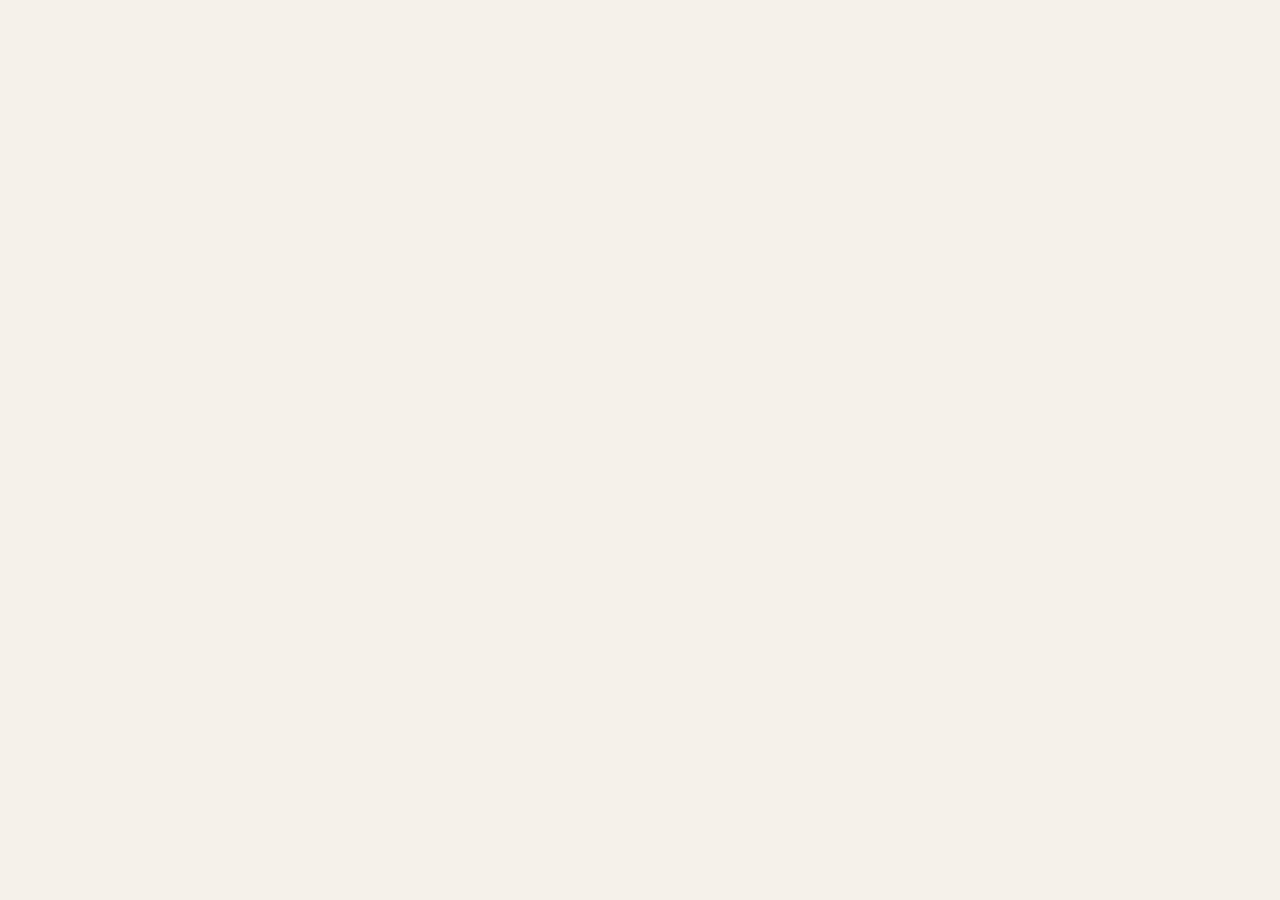
==== consulta/index.html @ 42382732 "App Scontrini e Spese Ville Co-Authored-By: Claude Opus 5.5 <noreply@anthropic.com> Claude-Session: " ====
<!doctype html>
<html lang="it">
<head>
<meta charset="utf-8">
<meta name="viewport" content="width=device-width, initial-scale=1, viewport-fit=cover">
<title>Spese Ville</title>
<link rel="manifest" href="manifest.json">
<meta name="theme-color" content="#2f6b6b">
<meta name="apple-mobile-web-app-capable" content="yes">
<meta name="apple-mobile-web-app-title" content="Spese Ville">
<link rel="apple-touch-icon" href="../shared/icona-consulta-512.png">
<link rel="icon" href="../shared/icona-consulta-192.png">
<link rel="stylesheet" href="../shared/style.css">
<style>.topbar .dot { background: var(--teal); }</style>
</head>
<body>
<div id="config-warning" class="banner" hidden>Manca la configurazione di Firebase: compila il file <b>firebase-config.js</b> (vedi LEGGIMI).</div>

<section id="login" class="login" hidden>
  <form class="card">
    <h1>Spese Ville</h1>
    <p class="muted" style="margin:4px 0 0">Consultazione scontrini · accedi con il tuo account</p>
    <label>Email<input name="email" type="email" autocomplete="username" required></label>
    <label>Password<input name="password" type="password" autocomplete="current-password" required></label>
    <button class="btn primary" type="submit">Entra</button>
    <p class="err"></p>
  </form>
</section>

<div id="app" hidden>
  <header class="topbar">
    <div class="brand"><span class="dot"></span><h1>Spese per prenotazione</h1></div>
    <button class="link" data-logout>Esci</button>
  </header>
  <main>
    <div class="card filters">
      <label>Villa<select id="fv"></select></label>
      <label>Periodo
        <select id="fp">
          <option value="tutto">Tutto</option>
          <option value="mese">Questo mese</option>
          <option value="3m">Ultimi 3 mesi</option>
          <option value="anno" selected>Quest'anno</option>
          <option value="annoprec">Anno scorso</option>
          <option value="custom">Scegli date…</option>
        </select>
      </label>
      <label id="l-da" hidden>Dal<input type="date" id="fda"></label>
      <label id="l-a" hidden>Al<input type="date" id="fa"></label>
      <label class="wide">Cerca<input id="fq" type="search" placeholder="Motivo, categoria o ospite"></label>
      <div class="wide row no-print">
        <button class="btn" type="button" id="espandi">Espandi tutto</button>
        <button class="btn" type="button" id="csv">Esporta per Excel</button>
        <button class="btn" type="button" id="stampa">Stampa</button>
      </div>
    </div>

    <div class="card summary">
      <div><strong id="s-tot">€ 0,00</strong><span>Totale spese</span></div>
      <div><strong id="s-n">0</strong><span>Scontrini</span></div>
      <div><strong id="s-p">0</strong><span>Prenotazioni</span></div>
    </div>

    <div id="out"></div>
  </main>
</div>

<dialog id="dlg">
  <div class="dlg-head">
    <div><strong id="dlg-title"></strong><div class="muted" id="dlg-sub" style="font-size:.85rem"></div></div>
    <div class="row">
      <a class="btn" id="dlg-down" download>Scarica</a>
      <button class="btn" type="button" id="dlg-close">Chiudi</button>
    </div>
  </div>
  <div class="dlg-body"><img id="dlg-img" alt="Foto dello scontrino"><p id="dlg-msg" class="muted"></p></div>
</dialog>
<div id="toast" class="toast" hidden></div>

<script type="module">
import {
  db, setupAuth, listen, doc, getDoc, COLL, normVilla, normPren, trovaPren,
  euro, dataIt, dataBreve, isoLocale, esc, toast
} from "../shared/firebase.js";

const $ = (id) => document.getElementById(id);
let ville = [], pren = [], scontrini = [], unsubs = [], ordinati = [];
const aperti = new Set();   // gruppi aperti, mantenuti tra un aggiornamento e l'altro

setupAuth({
  onLogin() {
    unsubs = [
      listen(COLL.ville, (v) => { ville = v.map(normVilla).sort((a, b) => a.nome.localeCompare(b.nome, "it", { numeric: true })); renderFiltroVille(); render(); }),
      listen(COLL.prenotazioni, (p) => { pren = p.map(normPren).filter((x) => x.villaId && x.checkIn); render(); }),
      listen("scontrini", (s) => { scontrini = s; render(); }),
    ];
  },
  onLogout() { unsubs.forEach((u) => u()); unsubs = []; },
});

/* ---------- Filtri ---------- */
function renderFiltroVille() {
  const cur = $("fv").value;
  $("fv").innerHTML = `<option value="">Tutte le ville</option>` +
    ville.map((v) => `<option value="${v.id}">${esc(v.nome)}</option>`).join("");
  $("fv").value = ville.some((v) => v.id === cur) ? cur : "";
}
["fv", "fda", "fa"].forEach((id) => ($(id).onchange = render));
$("fq").oninput = render;
$("fp").onchange = () => {
  const c = $("fp").value === "custom";
  $("l-da").hidden = $("l-a").hidden = !c;
  render();
};
function periodo() {
  const t = new Date(), y = t.getFullYear();
  switch ($("fp").value) {
    case "mese": return [isoLocale(new Date(y, t.getMonth(), 1)), null];
    case "3m": return [isoLocale(new Date(y, t.getMonth() - 2, 1)), null];
    case "anno": return [`${y}-01-01`, null];
    case "annoprec": return [`${y - 1}-01-01`, `${y - 1}-12-31`];
    case "custom": return [$("fda").value || null, $("fa").value || null];
    default: return [null, null];
  }
}

/* ---------- Raggruppamento: villa → prenotazione → scontrini ---------- */
function render() {
  const [da, a] = periodo();
  const q = $("fq").value.trim().toLowerCase();
  const vf = $("fv").value;
  const prenById = new Map();
  const prenDi = (s) => { const p = trovaPren(s, pren); if (p) prenById.set(p.id, p); return p; };

  const righe = scontrini.filter((s) => {
    if (vf && s.villaId !== vf) return false;
    if (da && s.data < da) return false;
    if (a && s.data > a) return false;
    if (q) {
      const p = prenDi(s);
      const testo = `${s.motivo} ${s.categoria} ${p?.ospite || ""}`.toLowerCase();
      if (!testo.includes(q)) return false;
    }
    return true;
  });

  // villaId -> Map(prenId|"" -> [scontrini])
  const perVilla = new Map();
  for (const s of righe) {
    const pid = prenDi(s)?.id || "";
    if (!perVilla.has(s.villaId)) perVilla.set(s.villaId, new Map());
    const g = perVilla.get(s.villaId);
    if (!g.has(pid)) g.set(pid, []);
    g.get(pid).push(s);
  }

  const nomeVilla = (id) => ville.find((v) => v.id === id)?.nome || "Villa " + id;
  const villeOrd = [...perVilla.keys()].sort((x, y) => nomeVilla(x).localeCompare(nomeVilla(y), "it"));
  const somma = (l) => l.reduce((t, s) => t + (Number(s.importo) || 0), 0);
  const unSolo = !!vf;

  ordinati = [];
  let html = "", nPren = 0;
  for (const vid of villeOrd) {
    const gruppi = perVilla.get(vid);
    const pids = [...gruppi.keys()].filter(Boolean)
      .sort((x, y) => prenById.get(y).checkIn.localeCompare(prenById.get(x).checkIn)); // più recenti in alto
    if (gruppi.has("")) pids.push("");
    nPren += pids.filter(Boolean).length;
    const totVilla = somma([...gruppi.values()].flat());

    html += `<div class="villa-head"><h2>${esc(nomeVilla(vid))}</h2><span class="amount">${euro(totVilla)}</span></div>`;
    for (const pid of pids) {
      const lista = gruppi.get(pid).sort((x, y) => x.data.localeCompare(y.data));
      const p = prenById.get(pid);
      const key = vid + "|" + pid;
      const open = aperti.has(key) || (unSolo && pids.length <= 3);
      const cats = {};
      lista.forEach((s) => (cats[s.categoria] = (cats[s.categoria] || 0) + Number(s.importo)));
      lista.forEach((s) => ordinati.push({ s, villa: nomeVilla(vid), p }));

      html += `<details class="card group ${p ? "" : "generale"}" data-key="${esc(key)}" ${open ? "open" : ""}>
        <summary>
          <div class="item-main">
            <strong>${p ? esc(p.ospite) : "Spese generali della villa"}</strong>
            <span class="muted">${p ? `${dataBreve(p.checkIn)} → ${dataBreve(p.checkOut)}${p.nonInCalendario ? " (non più in calendario)" : ""} · ` : "Non legate a una prenotazione · "}${lista.length} ${lista.length === 1 ? "scontrino" : "scontrini"}</span>
          </div>
          <span class="amount">${euro(somma(lista))}</span>
        </summary>
        <div class="group-body">
          <div class="cats">${Object.entries(cats).sort((x, y) => y[1] - x[1])
            .map(([c, t]) => `<span>${esc(c)} ${euro(t)}</span>`).join("")}</div>
          ${lista.map((s) => `<div class="rc">
            <span class="d">${dataIt(s.data)}</span>
            <div class="m">${esc(s.motivo)}<small>${esc(s.categoria)} · ${esc(s.creatoDa || "")}</small></div>
            <span class="amount">${euro(s.importo)}</span>
            <button class="thumb" type="button" data-foto="${s.id}" ${s.hasFoto ? "" : "disabled"} title="${s.hasFoto ? "Vedi foto" : "Nessuna foto"}" aria-label="Vedi foto">${s.hasFoto ? "🧾" : "–"}</button>
          </div>`).join("")}
        </div>
      </details>`;
    }
  }

  $("out").innerHTML = html || `<p class="muted center" style="padding:30px 0">Nessuno scontrino per questi filtri.</p>`;
  $("s-tot").textContent = euro(somma(righe));
  $("s-n").textContent = righe.length;
  $("s-p").textContent = nPren;
}

$("out").addEventListener("toggle", (e) => {
  const k = e.target.dataset?.key;
  if (k) e.target.open ? aperti.add(k) : aperti.delete(k);
}, true);
$("espandi").onclick = () => {
  const tutti = [...document.querySelectorAll("details.group")];
  const apri = tutti.some((d) => !d.open);
  tutti.forEach((d) => (d.open = apri));
  $("espandi").textContent = apri ? "Comprimi tutto" : "Espandi tutto";
};
$("stampa").onclick = () => {
  document.querySelectorAll("details.group").forEach((d) => (d.open = true));
  setTimeout(() => window.print(), 50);
};

/* ---------- Foto ---------- */
$("out").addEventListener("click", async (e) => {
  const b = e.target.closest("[data-foto]");
  if (!b) return;
  const s = scontrini.find((x) => x.id === b.dataset.foto);
  const p = trovaPren(s, pren);
  $("dlg-title").textContent = `${euro(s.importo)} · ${dataIt(s.data)}`;
  $("dlg-sub").textContent = `${ville.find((v) => v.id === s.villaId)?.nome || ""} · ${p ? p.ospite : "spesa generale"} · ${s.motivo}`;
  $("dlg-img").hidden = true;
  $("dlg-down").hidden = true;
  $("dlg-msg").textContent = "Caricamento…";
  $("dlg").showModal();
  try {
    const d = await getDoc(doc(db, "scontrini_foto", s.id));
    if (!d.exists()) { $("dlg-msg").textContent = "Foto non trovata."; return; }
    $("dlg-img").src = d.data().img;
    $("dlg-img").hidden = false;
    $("dlg-msg").textContent = "";
    $("dlg-down").href = d.data().img;
    $("dlg-down").download = `scontrino_${s.data}_${s.id.slice(0, 6)}.jpg`;
    $("dlg-down").hidden = false;
  } catch (x) { $("dlg-msg").textContent = "Errore: " + x.message; }
});
$("dlg-close").onclick = () => $("dlg").close();
$("dlg").onclick = (e) => { if (e.target === $("dlg")) $("dlg").close(); };

/* ---------- Esporta CSV (si apre con Excel) ---------- */
$("csv").onclick = () => {
  if (!ordinati.length) return toast("Niente da esportare");
  const cella = (v) => `"${String(v ?? "").replace(/"/g, '""')}"`;
  const righe = [["Villa", "Prenotazione", "Check-in", "Check-out", "Data scontrino", "Categoria", "Motivo", "Importo", "Inserito da"]];
  for (const { s, villa, p } of ordinati) righe.push([
    villa, p ? p.ospite : "Spese generali", p ? dataIt(p.checkIn) : "", p ? dataIt(p.checkOut) : "",
    dataIt(s.data), s.categoria, s.motivo, Number(s.importo).toFixed(2).replace(".", ","), s.creatoDa,
  ]);
  const testo = "﻿" + righe.map((r) => r.map(cella).join(";")).join("\r\n");
  const a = document.createElement("a");
  a.href = URL.createObjectURL(new Blob([testo], { type: "text/csv;charset=utf-8" }));
  a.download = `spese-ville_${isoLocale(new Date())}.csv`;
  a.click();
  setTimeout(() => URL.revokeObjectURL(a.href), 1000);
};
</script>
</body>
</html>
---- shared/style.css ----
:root {
  --bg: #f5f1ea;
  --card: #fffdf9;
  --ink: #1f2a2e;
  --muted: #6b7378;
  --line: #e4ddd2;
  --accent: #b5532f;
  --accent-ink: #fff;
  --accent-soft: #f6e3d9;
  --teal: #2f6b6b;
  --danger: #b3261e;
  --radius: 14px;
  --shadow: 0 1px 2px rgba(40, 30, 20, .06), 0 4px 14px rgba(40, 30, 20, .05);
  color-scheme: light;
}
@media (prefers-color-scheme: dark) {
  :root {
    --bg: #161a1c; --card: #1f2427; --ink: #ece7df; --muted: #9aa2a6; --line: #30373b;
    --accent: #e07a52; --accent-ink: #1a0f0a; --accent-soft: #3a2820; --teal: #6fb3b0;
    --danger: #ff8a80; --shadow: none; color-scheme: dark;
  }
}
* { box-sizing: border-box; }
html, body { margin: 0; }
body {
  background: var(--bg); color: var(--ink);
  font: 16px/1.45 system-ui, -apple-system, "Segoe UI", Roboto, sans-serif;
  padding-bottom: env(safe-area-inset-bottom);
  -webkit-tap-highlight-color: transparent;
}
[hidden] { display: none !important; }
h1, h2, h3 { margin: 0; line-height: 1.2; }
h1 { font-size: 1.25rem; }
h2 { font-size: 1.05rem; }
.muted { color: var(--muted); }
.center { text-align: center; }
small { font-size: .82rem; }

main { max-width: 760px; margin: 0 auto; padding: 12px 16px 40px; }
.card {
  background: var(--card); border: 1px solid var(--line); border-radius: var(--radius);
  padding: 16px; box-shadow: var(--shadow); margin-bottom: 14px;
}
.stack > * + * { margin-top: 12px; }
.row { display: flex; gap: 8px; align-items: center; flex-wrap: wrap; }
.grow { flex: 1; }
.grid2 { display: grid; grid-template-columns: 1fr 1fr; gap: 10px; }

/* Topbar e schede */
.topbar {
  position: sticky; top: 0; z-index: 5; display: flex; align-items: center; justify-content: space-between;
  padding: calc(12px + env(safe-area-inset-top)) 16px 10px; background: var(--bg);
  border-bottom: 1px solid var(--line);
}
.topbar .brand { display: flex; align-items: center; gap: 10px; }
.topbar .dot { width: 12px; height: 12px; border-radius: 4px; background: var(--accent); }
.tabs {
  display: flex; gap: 4px; max-width: 760px; margin: 10px auto 0; padding: 0 16px; overflow-x: auto;
}
.tabs button {
  border: 0; background: transparent; color: var(--muted); font: inherit; font-weight: 600;
  padding: 8px 12px; border-radius: 999px; white-space: nowrap; cursor: pointer;
}
.tabs button.active { background: var(--ink); color: var(--bg); }

/* Moduli */
label { display: block; font-size: .85rem; font-weight: 600; color: var(--muted); }
input, select, textarea {
  display: block; width: 100%; margin-top: 4px; font: inherit; font-size: 16px; color: var(--ink);
  background: var(--bg); border: 1px solid var(--line); border-radius: 10px; padding: 10px 12px;
}
input:focus, select:focus, textarea:focus { outline: 2px solid var(--accent); outline-offset: 1px; }
textarea { resize: vertical; }
.btn {
  display: inline-flex; align-items: center; justify-content: center; gap: 6px;
  border: 1px solid var(--line); background: var(--card); color: var(--ink); font: inherit; font-weight: 600;
  padding: 10px 14px; border-radius: 10px; cursor: pointer; text-decoration: none;
}
.btn.primary { background: var(--accent); border-color: var(--accent); color: var(--accent-ink); }
.btn.danger { color: var(--danger); background: transparent; width: 100%; }
.btn:disabled { opacity: .55; }
.link { border: 0; background: none; color: var(--accent); font: inherit; font-weight: 600; cursor: pointer; padding: 4px; }
.link.danger { color: var(--danger); font-size: .85rem; }
.err { color: var(--danger); min-height: 1.2em; margin: 8px 0 0; font-size: .9rem; }

/* Login */
.login { min-height: 100vh; display: grid; place-items: center; padding: 16px; }
.login form { width: min(380px, 100%); }
.login form > * + * { margin-top: 12px; }
.login .btn { width: 100%; }
.banner {
  background: #fff4cc; color: #5a4300; padding: 10px 16px; font-size: .9rem; text-align: center;
}

/* Foto */
.photo { border: 1.5px dashed var(--line); border-radius: 12px; padding: 10px; text-align: center; }
.photo img { max-width: 100%; max-height: 340px; border-radius: 8px; display: block; margin: 0 auto 10px; }
.photo-empty { color: var(--muted); padding: 18px 0 12px; }
.photo .row { justify-content: center; }

/* Liste */
.list { display: grid; gap: 8px; }
.item {
  display: flex; align-items: center; gap: 12px; width: 100%; text-align: left; font: inherit; color: inherit;
  background: var(--card); border: 1px solid var(--line); border-radius: 12px; padding: 12px; cursor: pointer;
}
.item-main { flex: 1; min-width: 0; display: grid; gap: 2px; }
.item-main .muted { font-size: .85rem; }
.clip { white-space: nowrap; overflow: hidden; text-overflow: ellipsis; font-size: .9rem; }
.amount { font-weight: 700; font-variant-numeric: tabular-nums; white-space: nowrap; text-align: right; }
.amount small { display: block; font-weight: 500; color: var(--muted); }
.chips { display: flex; flex-wrap: wrap; gap: 8px; }
.chip {
  border: 1px solid var(--line); background: var(--bg); color: var(--ink); font: inherit; font-size: .9rem;
  padding: 6px 12px; border-radius: 999px; cursor: pointer;
}
.chip.on { background: var(--accent); border-color: var(--accent); color: var(--accent-ink); }

.toast {
  position: fixed; left: 50%; bottom: calc(20px + env(safe-area-inset-bottom)); transform: translateX(-50%);
  background: var(--ink); color: var(--bg); padding: 10px 16px; border-radius: 10px; z-index: 50;
  max-width: calc(100% - 32px); font-size: .92rem; box-shadow: 0 6px 20px rgba(0,0,0,.2);
}

/* ---------- App di consultazione ---------- */
.filters { display: grid; grid-template-columns: repeat(2, 1fr); gap: 10px; }
.filters .wide { grid-column: 1 / -1; }
.summary { display: grid; grid-template-columns: repeat(3, 1fr); gap: 8px; text-align: center; }
.summary strong { display: block; font-size: 1.25rem; font-variant-numeric: tabular-nums; }
.summary span { font-size: .8rem; color: var(--muted); }
.villa-head {
  display: flex; justify-content: space-between; align-items: baseline; gap: 10px;
  margin: 22px 2px 10px; padding-bottom: 6px; border-bottom: 2px solid var(--accent);
}
.villa-head h2 { font-size: 1.15rem; }
details.group { padding: 0; overflow: hidden; }
details.group > summary {
  list-style: none; display: flex; align-items: center; gap: 12px; padding: 14px 16px; cursor: pointer;
}
details.group > summary::-webkit-details-marker { display: none; }
details.group > summary::before {
  content: ""; width: 8px; height: 8px; border-right: 2px solid var(--muted); border-bottom: 2px solid var(--muted);
  transform: rotate(-45deg); transition: transform .15s; flex: none;
}
details.group[open] > summary::before { transform: rotate(45deg); }
details.group > summary .item-main span { font-size: .85rem; }
details.group.generale > summary strong { color: var(--teal); }
.group-body { border-top: 1px solid var(--line); padding: 10px 16px 14px; }
.cats { display: flex; flex-wrap: wrap; gap: 6px; margin-bottom: 8px; }
.cats span { font-size: .78rem; background: var(--accent-soft); padding: 3px 8px; border-radius: 999px; }
.rc {
  display: grid; grid-template-columns: 74px 1fr auto auto; gap: 10px; align-items: center;
  padding: 9px 0; border-bottom: 1px solid var(--line); font-size: .92rem;
}
.rc:last-child { border-bottom: 0; }
.rc .d { color: var(--muted); font-variant-numeric: tabular-nums; font-size: .85rem; }
.rc .m { min-width: 0; }
.rc .m small { display: block; color: var(--muted); }
.thumb {
  width: 38px; height: 38px; border-radius: 8px; border: 1px solid var(--line); background: var(--bg);
  cursor: pointer; font-size: 1rem; padding: 0;
}
.thumb[disabled] { opacity: .3; cursor: default; }
dialog {
  border: 0; border-radius: var(--radius); padding: 0; max-width: min(720px, 94vw); max-height: 92vh;
  background: var(--card); color: var(--ink);
}
dialog::backdrop { background: rgba(0, 0, 0, .6); }
dialog .dlg-head { display: flex; justify-content: space-between; align-items: center; gap: 10px; padding: 12px 16px; border-bottom: 1px solid var(--line); }
dialog img { display: block; max-width: 100%; max-height: 75vh; margin: 0 auto; }
dialog .dlg-body { padding: 12px; text-align: center; }

/* Pagina iniziale */
.home { max-width: 520px; margin: 0 auto; padding: 48px 16px; }
.home a.card { display: flex; gap: 14px; align-items: center; color: inherit; text-decoration: none; }
.home img { width: 56px; height: 56px; border-radius: 14px; }

@media (max-width: 420px) {
  .rc { grid-template-columns: 1fr auto auto; }
  .rc .d { grid-column: 1 / -1; margin-bottom: -6px; }
}
@media print {
  .topbar, .tabs, .filters, .no-print, .thumb { display: none !important; }
  details.group .group-body { display: block !important; }
  .card { box-shadow: none; break-inside: avoid; }
}
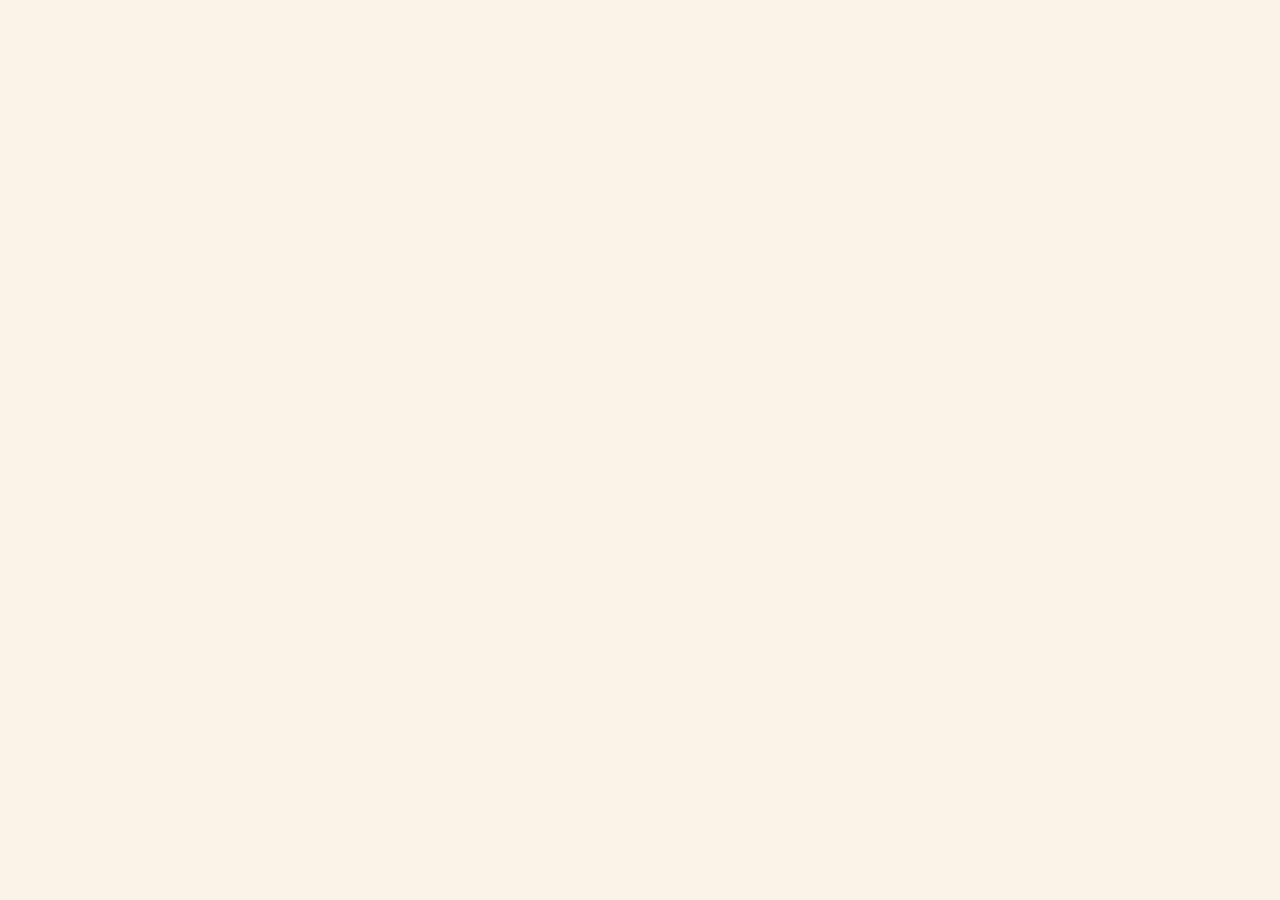
==== commit 42f2eea3: "Stile più elegante: sfondo panna, filtri e schede color terracotta, titoli serif Co-Authored-By: Cla" ====
--- a/consulta/index.html
+++ b/consulta/index.html
@@ -10,6 +10,8 @@
 <meta name="apple-mobile-web-app-title" content="Spese Ville">
 <link rel="apple-touch-icon" href="../shared/icona-consulta-512.png">
 <link rel="icon" href="../shared/icona-consulta-192.png">
+<link rel="preconnect" href="https://fonts.googleapis.com"><link rel="preconnect" href="https://fonts.gstatic.com" crossorigin>
+<link href="https://fonts.googleapis.com/css2?family=Cormorant+Garamond:wght@600;700&display=swap" rel="stylesheet">
 <link rel="stylesheet" href="../shared/style.css">
 <style>.topbar .dot { background: var(--teal); }</style>
 </head>
@@ -19,10 +21,8 @@
 <section id="login" class="login" hidden>
   <form class="card">
     <h1>Spese Ville</h1>
-    <p class="muted" style="margin:4px 0 0">Consultazione scontrini · accedi con il tuo account</p>
-    <label>Email<input name="email" type="email" autocomplete="username" required></label>
-    <label>Password<input name="password" type="password" autocomplete="current-password" required></label>
-    <button class="btn primary" type="submit">Entra</button>
+    <p class="muted" style="margin:4px 0 0">Consultazione scontrini · accedi con il tuo account Google</p>
+    <button class="btn primary" type="button" id="google-login">Accedi con Google</button>
     <p class="err"></p>
   </form>
 </section>
--- a/shared/style.css
+++ b/shared/style.css
@@ -1,22 +1,25 @@
 :root {
-  --bg: #f5f1ea;
-  --card: #fffdf9;
-  --ink: #1f2a2e;
-  --muted: #6b7378;
-  --line: #e4ddd2;
+  --bg: #faf4e6;          /* panna */
+  --card: #fffdf8;
+  --field: #fbf7ee;
+  --ink: #2b2420;
+  --muted: #7a6f66;
+  --line: #e9dfcc;
   --accent: #b5532f;
+  --accent-dark: #9a4426;
   --accent-ink: #fff;
-  --accent-soft: #f6e3d9;
+  --accent-soft: #f5e3d6;
   --teal: #2f6b6b;
   --danger: #b3261e;
   --radius: 14px;
-  --shadow: 0 1px 2px rgba(40, 30, 20, .06), 0 4px 14px rgba(40, 30, 20, .05);
+  --serif: "Cormorant Garamond", Georgia, "Times New Roman", serif;
+  --shadow: 0 1px 2px rgba(80, 55, 30, .05), 0 6px 18px rgba(80, 55, 30, .06);
   color-scheme: light;
 }
 @media (prefers-color-scheme: dark) {
   :root {
-    --bg: #161a1c; --card: #1f2427; --ink: #ece7df; --muted: #9aa2a6; --line: #30373b;
-    --accent: #e07a52; --accent-ink: #1a0f0a; --accent-soft: #3a2820; --teal: #6fb3b0;
+    --bg: #181614; --card: #221f1c; --field: #1b1917; --ink: #efe8dc; --muted: #9aa2a6; --line: #30373b;
+    --accent: #c8653f; --accent-dark: #b5532f; --accent-ink: #fff; --accent-soft: #3a2820; --teal: #6fb3b0;
     --danger: #ff8a80; --shadow: none; color-scheme: dark;
   }
 }
@@ -30,8 +33,9 @@
 }
 [hidden] { display: none !important; }
 h1, h2, h3 { margin: 0; line-height: 1.2; }
-h1 { font-size: 1.25rem; }
-h2 { font-size: 1.05rem; }
+h1, h2, .villa-head h2, .summary strong { font-family: var(--serif); font-weight: 600; letter-spacing: .01em; }
+h1 { font-size: 1.6rem; }
+h2 { font-size: 1.35rem; }
 .muted { color: var(--muted); }
 .center { text-align: center; }
 small { font-size: .82rem; }
@@ -53,7 +57,7 @@
   border-bottom: 1px solid var(--line);
 }
 .topbar .brand { display: flex; align-items: center; gap: 10px; }
-.topbar .dot { width: 12px; height: 12px; border-radius: 4px; background: var(--accent); }
+.topbar .dot { width: 10px; height: 10px; border-radius: 50%; background: var(--accent); }
 .tabs {
   display: flex; gap: 4px; max-width: 760px; margin: 10px auto 0; padding: 0 16px; overflow-x: auto;
 }
@@ -61,14 +65,24 @@
   border: 0; background: transparent; color: var(--muted); font: inherit; font-weight: 600;
   padding: 8px 12px; border-radius: 999px; white-space: nowrap; cursor: pointer;
 }
-.tabs button.active { background: var(--ink); color: var(--bg); }
+.tabs button.active { background: var(--accent); color: var(--accent-ink); }
+.tabs button:not(.active):hover { color: var(--accent); }
 
 /* Moduli */
 label { display: block; font-size: .85rem; font-weight: 600; color: var(--muted); }
 input, select, textarea {
   display: block; width: 100%; margin-top: 4px; font: inherit; font-size: 16px; color: var(--ink);
-  background: var(--bg); border: 1px solid var(--line); border-radius: 10px; padding: 10px 12px;
-}
+  background: var(--field); border: 1px solid var(--line); border-radius: 10px; padding: 10px 12px;
+}
+/* Filtri: stesso colore del pulsante Salva */
+.filters select {
+  -webkit-appearance: none; appearance: none;
+  background: var(--accent) url("data:image/svg+xml,%3Csvg xmlns='http://www.w3.org/2000/svg' width='12' height='8' viewBox='0 0 12 8'%3E%3Cpath d='M1 1l5 5 5-5' fill='none' stroke='white' stroke-width='2' stroke-linecap='round' stroke-linejoin='round'/%3E%3C/svg%3E") no-repeat right 14px center;
+  border-color: var(--accent); color: var(--accent-ink); font-weight: 600; padding-right: 38px;
+}
+.filters select:disabled { background-color: var(--accent-soft); border-color: var(--accent-soft); color: var(--muted); opacity: 1;
+  background-image: none; }
+.filters select option { background: var(--card); color: var(--ink); }
 input:focus, select:focus, textarea:focus { outline: 2px solid var(--accent); outline-offset: 1px; }
 textarea { resize: vertical; }
 .btn {
@@ -77,6 +91,7 @@
   padding: 10px 14px; border-radius: 10px; cursor: pointer; text-decoration: none;
 }
 .btn.primary { background: var(--accent); border-color: var(--accent); color: var(--accent-ink); }
+.btn.primary:hover { background: var(--accent-dark); }
 .btn.danger { color: var(--danger); background: transparent; width: 100%; }
 .btn:disabled { opacity: .55; }
 .link { border: 0; background: none; color: var(--accent); font: inherit; font-weight: 600; cursor: pointer; padding: 4px; }
@@ -118,7 +133,7 @@
 
 .toast {
   position: fixed; left: 50%; bottom: calc(20px + env(safe-area-inset-bottom)); transform: translateX(-50%);
-  background: var(--ink); color: var(--bg); padding: 10px 16px; border-radius: 10px; z-index: 50;
+  background: var(--ink); color: var(--card); padding: 10px 16px; border-radius: 10px; z-index: 50;
   max-width: calc(100% - 32px); font-size: .92rem; box-shadow: 0 6px 20px rgba(0,0,0,.2);
 }
 
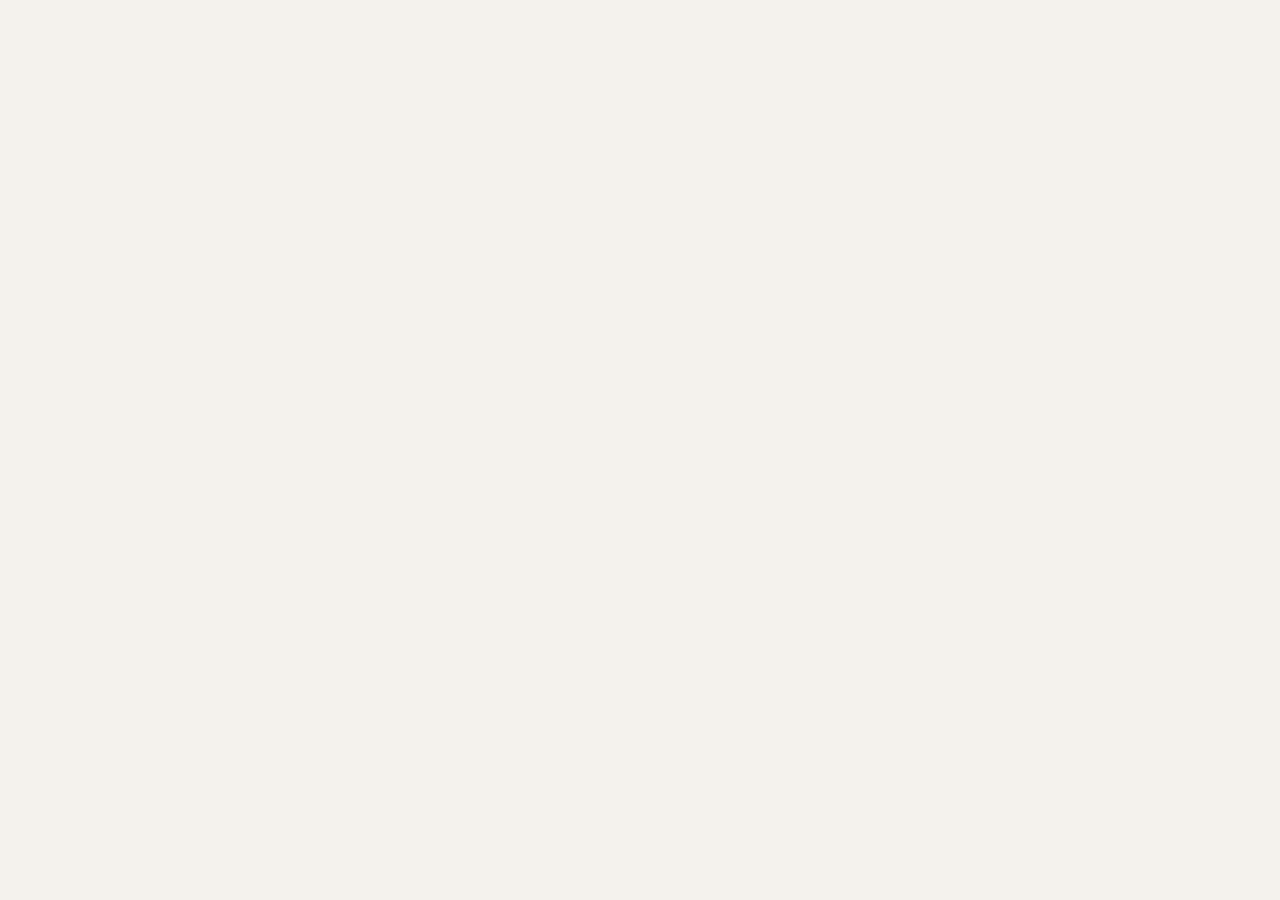
==== commit 3e6d9081: "Nuova estetica stile luxury real estate: greige, oro, serif sottili, etichette maiuscole Co-Authored" ====
--- a/consulta/index.html
+++ b/consulta/index.html
@@ -5,22 +5,24 @@
 <meta name="viewport" content="width=device-width, initial-scale=1, viewport-fit=cover">
 <title>Spese Ville</title>
 <link rel="manifest" href="manifest.json">
-<meta name="theme-color" content="#2f6b6b">
+<meta name="theme-color" content="#ffffff">
 <meta name="apple-mobile-web-app-capable" content="yes">
 <meta name="apple-mobile-web-app-title" content="Spese Ville">
 <link rel="apple-touch-icon" href="../shared/icona-consulta-512.png">
 <link rel="icon" href="../shared/icona-consulta-192.png">
 <link rel="preconnect" href="https://fonts.googleapis.com"><link rel="preconnect" href="https://fonts.gstatic.com" crossorigin>
-<link href="https://fonts.googleapis.com/css2?family=Cormorant+Garamond:wght@600;700&display=swap" rel="stylesheet">
+<link href="https://fonts.googleapis.com/css2?family=Cormorant+Garamond:wght@300;400;500;600&family=Jost:wght@300;400;500&display=swap" rel="stylesheet">
 <link rel="stylesheet" href="../shared/style.css">
-<style>.topbar .dot { background: var(--teal); }</style>
+<script src="../shared/tema.js"></script>
 </head>
 <body>
 <div id="config-warning" class="banner" hidden>Manca la configurazione di Firebase: compila il file <b>firebase-config.js</b> (vedi LEGGIMI).</div>
 
 <section id="login" class="login" hidden>
+  <button class="theme-btn" type="button" data-tema aria-label="Cambia tema"></button>
   <form class="card">
-    <h1>Spese Ville</h1>
+    <span class="eyebrow">Ville · Riepilogo</span>
+    <h1>Spese ville</h1>
     <p class="muted" style="margin:4px 0 0">Consultazione scontrini · accedi con il tuo account Google</p>
     <button class="btn primary" type="button" id="google-login">Accedi con Google</button>
     <p class="err"></p>
@@ -29,8 +31,11 @@
 
 <div id="app" hidden>
   <header class="topbar">
-    <div class="brand"><span class="dot"></span><h1>Spese per prenotazione</h1></div>
-    <button class="link" data-logout>Esci</button>
+    <div class="brand"><div><span class="eyebrow">Ville · Riepilogo</span><h1>Spese ville</h1></div></div>
+    <div class="actions">
+      <button class="theme-btn" type="button" data-tema aria-label="Cambia tema"></button>
+      <button class="link" data-logout>Esci</button>
+    </div>
   </header>
   <main>
     <div class="card filters">
--- a/shared/style.css
+++ b/shared/style.css
@@ -1,201 +1,239 @@
+/* Estetica "luxury real estate": greige chiaro, titoli serif sottili, etichette maiuscole spaziate,
+   angoli squadrati, accento oro/bronzo. */
 :root {
-  --bg: #faf4e6;          /* panna */
-  --card: #fffdf8;
-  --field: #fbf7ee;
-  --ink: #2b2420;
-  --muted: #7a6f66;
-  --line: #e9dfcc;
-  --accent: #b5532f;
-  --accent-dark: #9a4426;
-  --accent-ink: #fff;
-  --accent-soft: #f5e3d6;
-  --teal: #2f6b6b;
-  --danger: #b3261e;
-  --radius: 14px;
-  --serif: "Cormorant Garamond", Georgia, "Times New Roman", serif;
-  --shadow: 0 1px 2px rgba(80, 55, 30, .05), 0 6px 18px rgba(80, 55, 30, .06);
+  --bg: #f4f2ed;
+  --card: #ffffff;
+  --field: #ffffff;
+  --ink: #2f2f2d;
+  --muted: #8b867d;
+  --line: #e2ddd3;
+  --accent: #b3925f;        /* oro/bronzo del pulsante "Cerca" */
+  --accent-dark: #9a7b4b;
+  --accent-ink: #ffffff;
+  --accent-soft: #efe8dc;
+  --teal: #5d7a74;
+  --danger: #a33a2c;
+  --radius: 2px;
+  --serif: "Cormorant Garamond", "Cormorant", Georgia, "Times New Roman", serif;
+  --sans: "Jost", "Futura", "Century Gothic", system-ui, -apple-system, "Segoe UI", sans-serif;
+  --shadow: none;
   color-scheme: light;
 }
+/* Tema scuro: automatico (impostazione del dispositivo) oppure scelto a mano */
 @media (prefers-color-scheme: dark) {
-  :root {
-    --bg: #181614; --card: #221f1c; --field: #1b1917; --ink: #efe8dc; --muted: #9aa2a6; --line: #30373b;
-    --accent: #c8653f; --accent-dark: #b5532f; --accent-ink: #fff; --accent-soft: #3a2820; --teal: #6fb3b0;
-    --danger: #ff8a80; --shadow: none; color-scheme: dark;
+  :root:not([data-theme="light"]) {
+    --bg: #1a1918; --card: #222120; --field: #1d1c1b; --ink: #ece8e1; --muted: #9c968c; --line: #3a3733;
+    --accent: #c4a46f; --accent-dark: #b3925f; --accent-ink: #1a1918; --accent-soft: #3a3226; --teal: #8fb0a8;
+    --danger: #e08a7c; color-scheme: dark;
   }
 }
+:root[data-theme="dark"] {
+  --bg: #1a1918; --card: #222120; --field: #1d1c1b; --ink: #ece8e1; --muted: #9c968c; --line: #3a3733;
+  --accent: #c4a46f; --accent-dark: #b3925f; --accent-ink: #1a1918; --accent-soft: #3a3226; --teal: #8fb0a8;
+  --danger: #e08a7c; color-scheme: dark;
+}
+
 * { box-sizing: border-box; }
 html, body { margin: 0; }
 body {
   background: var(--bg); color: var(--ink);
-  font: 16px/1.45 system-ui, -apple-system, "Segoe UI", Roboto, sans-serif;
+  font: 400 15px/1.55 var(--sans);
   padding-bottom: env(safe-area-inset-bottom);
   -webkit-tap-highlight-color: transparent;
+  -webkit-font-smoothing: antialiased;
 }
 [hidden] { display: none !important; }
-h1, h2, h3 { margin: 0; line-height: 1.2; }
-h1, h2, .villa-head h2, .summary strong { font-family: var(--serif); font-weight: 600; letter-spacing: .01em; }
-h1 { font-size: 1.6rem; }
-h2 { font-size: 1.35rem; }
+h1, h2, h3 { margin: 0; line-height: 1.15; font-family: var(--serif); font-weight: 400; letter-spacing: .005em; }
+h1 { font-size: 1.85rem; }
+h2 { font-size: 1.5rem; }
 .muted { color: var(--muted); }
 .center { text-align: center; }
-small { font-size: .82rem; }
-
-main { max-width: 760px; margin: 0 auto; padding: 12px 16px 40px; }
+small { font-size: .8rem; }
+.eyebrow {
+  display: block; font-family: var(--sans); font-size: .66rem; font-weight: 400; letter-spacing: .2em;
+  text-transform: uppercase; color: var(--muted); margin-bottom: 2px;
+}
+
+main { max-width: 760px; margin: 0 auto; padding: 16px 16px 48px; }
 .card {
   background: var(--card); border: 1px solid var(--line); border-radius: var(--radius);
-  padding: 16px; box-shadow: var(--shadow); margin-bottom: 14px;
-}
-.stack > * + * { margin-top: 12px; }
+  padding: 20px; margin-bottom: 16px;
+}
+.stack > * + * { margin-top: 14px; }
 .row { display: flex; gap: 8px; align-items: center; flex-wrap: wrap; }
 .grow { flex: 1; }
-.grid2 { display: grid; grid-template-columns: 1fr 1fr; gap: 10px; }
+.grid2 { display: grid; grid-template-columns: 1fr 1fr; gap: 12px; }
 
 /* Topbar e schede */
 .topbar {
-  position: sticky; top: 0; z-index: 5; display: flex; align-items: center; justify-content: space-between;
-  padding: calc(12px + env(safe-area-inset-top)) 16px 10px; background: var(--bg);
+  position: sticky; top: 0; z-index: 5; display: flex; align-items: center; justify-content: space-between; gap: 10px;
+  padding: calc(14px + env(safe-area-inset-top)) 16px 12px; background: var(--card);
   border-bottom: 1px solid var(--line);
 }
-.topbar .brand { display: flex; align-items: center; gap: 10px; }
-.topbar .dot { width: 10px; height: 10px; border-radius: 50%; background: var(--accent); }
+.topbar .brand { display: flex; align-items: center; gap: 10px; min-width: 0; }
+.topbar .dot { display: none; }
+.topbar .actions { display: flex; align-items: center; gap: 6px; }
 .tabs {
-  display: flex; gap: 4px; max-width: 760px; margin: 10px auto 0; padding: 0 16px; overflow-x: auto;
+  display: flex; gap: 22px; max-width: 760px; margin: 14px auto 0; padding: 0 16px; overflow-x: auto;
 }
 .tabs button {
-  border: 0; background: transparent; color: var(--muted); font: inherit; font-weight: 600;
-  padding: 8px 12px; border-radius: 999px; white-space: nowrap; cursor: pointer;
-}
-.tabs button.active { background: var(--accent); color: var(--accent-ink); }
-.tabs button:not(.active):hover { color: var(--accent); }
+  border: 0; border-bottom: 1px solid transparent; background: transparent; color: var(--muted);
+  font: 400 .74rem/1 var(--sans); letter-spacing: .18em; text-transform: uppercase;
+  padding: 8px 0 7px; white-space: nowrap; cursor: pointer; border-radius: 0;
+}
+.tabs button.active { color: var(--ink); border-bottom-color: var(--ink); }
+.tabs button:not(.active):hover { color: var(--ink); }
+
+/* Pulsante tema */
+.theme-btn {
+  display: inline-flex; align-items: center; gap: 6px; border: 1px solid var(--line); background: transparent;
+  color: var(--muted); font: 400 .66rem/1 var(--sans); letter-spacing: .16em; text-transform: uppercase;
+  padding: 8px 10px; border-radius: var(--radius); cursor: pointer;
+}
+.theme-btn svg { width: 14px; height: 14px; }
+.login .theme-btn { position: fixed; top: calc(14px + env(safe-area-inset-top)); right: 16px; }
 
 /* Moduli */
-label { display: block; font-size: .85rem; font-weight: 600; color: var(--muted); }
+label {
+  display: block; font-size: .68rem; font-weight: 400; letter-spacing: .16em; text-transform: uppercase; color: var(--muted);
+}
 input, select, textarea {
-  display: block; width: 100%; margin-top: 4px; font: inherit; font-size: 16px; color: var(--ink);
-  background: var(--field); border: 1px solid var(--line); border-radius: 10px; padding: 10px 12px;
-}
-/* Filtri: stesso colore del pulsante Salva */
+  display: block; width: 100%; margin-top: 6px; font: 400 16px/1.4 var(--sans); color: var(--ink);
+  letter-spacing: normal; text-transform: none;
+  background: var(--field); border: 1px solid var(--line); border-radius: var(--radius); padding: 11px 12px;
+}
+select {
+  -webkit-appearance: none; appearance: none; padding-right: 36px;
+  background: var(--field) url("data:image/svg+xml,%3Csvg xmlns='http://www.w3.org/2000/svg' width='10' height='6' viewBox='0 0 10 6'%3E%3Cpath d='M0 0h10L5 6z' fill='%238b867d'/%3E%3C/svg%3E") no-repeat right 14px center;
+}
+input::placeholder, textarea::placeholder { color: var(--muted); opacity: .8; }
+input:focus, select:focus, textarea:focus { outline: none; border-color: var(--accent); box-shadow: 0 0 0 1px var(--accent); }
+textarea { resize: vertical; }
+/* Filtri: stesso oro del pulsante principale */
 .filters select {
-  -webkit-appearance: none; appearance: none;
-  background: var(--accent) url("data:image/svg+xml,%3Csvg xmlns='http://www.w3.org/2000/svg' width='12' height='8' viewBox='0 0 12 8'%3E%3Cpath d='M1 1l5 5 5-5' fill='none' stroke='white' stroke-width='2' stroke-linecap='round' stroke-linejoin='round'/%3E%3C/svg%3E") no-repeat right 14px center;
-  border-color: var(--accent); color: var(--accent-ink); font-weight: 600; padding-right: 38px;
-}
-.filters select:disabled { background-color: var(--accent-soft); border-color: var(--accent-soft); color: var(--muted); opacity: 1;
-  background-image: none; }
+  background: var(--accent) url("data:image/svg+xml,%3Csvg xmlns='http://www.w3.org/2000/svg' width='10' height='6' viewBox='0 0 10 6'%3E%3Cpath d='M0 0h10L5 6z' fill='white'/%3E%3C/svg%3E") no-repeat right 14px center;
+  border-color: var(--accent); color: var(--accent-ink);
+}
+.filters select:disabled { background-color: var(--accent-soft); border-color: var(--accent-soft); color: var(--muted); opacity: 1; background-image: none; }
 .filters select option { background: var(--card); color: var(--ink); }
-input:focus, select:focus, textarea:focus { outline: 2px solid var(--accent); outline-offset: 1px; }
-textarea { resize: vertical; }
+
 .btn {
   display: inline-flex; align-items: center; justify-content: center; gap: 6px;
-  border: 1px solid var(--line); background: var(--card); color: var(--ink); font: inherit; font-weight: 600;
-  padding: 10px 14px; border-radius: 10px; cursor: pointer; text-decoration: none;
-}
+  border: 1px solid var(--line); background: transparent; color: var(--ink);
+  font: 500 1rem/1 var(--serif); letter-spacing: .16em; text-transform: uppercase;
+  padding: 13px 18px; border-radius: var(--radius); cursor: pointer; text-decoration: none;
+  transition: background .15s, border-color .15s, color .15s;
+}
+.btn:hover { border-color: var(--ink); }
 .btn.primary { background: var(--accent); border-color: var(--accent); color: var(--accent-ink); }
-.btn.primary:hover { background: var(--accent-dark); }
-.btn.danger { color: var(--danger); background: transparent; width: 100%; }
-.btn:disabled { opacity: .55; }
-.link { border: 0; background: none; color: var(--accent); font: inherit; font-weight: 600; cursor: pointer; padding: 4px; }
-.link.danger { color: var(--danger); font-size: .85rem; }
-.err { color: var(--danger); min-height: 1.2em; margin: 8px 0 0; font-size: .9rem; }
+.btn.primary:hover { background: var(--accent-dark); border-color: var(--accent-dark); }
+.btn.danger { color: var(--danger); border-color: transparent; width: 100%; font-size: .9rem; }
+.btn:disabled { opacity: .5; }
+.link {
+  border: 0; background: none; color: var(--muted); cursor: pointer; padding: 4px;
+  font: 400 .68rem/1 var(--sans); letter-spacing: .16em; text-transform: uppercase;
+}
+.link:hover { color: var(--ink); }
+.link.danger { color: var(--danger); }
+.err { color: var(--danger); min-height: 1.2em; margin: 10px 0 0; font-size: .88rem; }
 
 /* Login */
 .login { min-height: 100vh; display: grid; place-items: center; padding: 16px; }
-.login form { width: min(380px, 100%); }
-.login form > * + * { margin-top: 12px; }
+.login form { width: min(400px, 100%); padding: 32px 28px; }
+.login form > * + * { margin-top: 14px; }
+.login h1 { font-size: 2.2rem; }
 .login .btn { width: 100%; }
-.banner {
-  background: #fff4cc; color: #5a4300; padding: 10px 16px; font-size: .9rem; text-align: center;
-}
+.banner { background: #f6eedb; color: #6b5427; padding: 10px 16px; font-size: .88rem; text-align: center; }
 
 /* Foto */
-.photo { border: 1.5px dashed var(--line); border-radius: 12px; padding: 10px; text-align: center; }
-.photo img { max-width: 100%; max-height: 340px; border-radius: 8px; display: block; margin: 0 auto 10px; }
-.photo-empty { color: var(--muted); padding: 18px 0 12px; }
+.photo { border: 1px dashed var(--line); border-radius: var(--radius); padding: 14px; text-align: center; background: var(--bg); }
+.photo img { max-width: 100%; max-height: 340px; display: block; margin: 0 auto 12px; }
+.photo-empty {
+  color: var(--muted); padding: 16px 0 14px; font-size: .68rem; letter-spacing: .16em; text-transform: uppercase;
+}
 .photo .row { justify-content: center; }
+.photo .btn { font-size: .9rem; padding: 11px 14px; }
 
 /* Liste */
-.list { display: grid; gap: 8px; }
+.list { display: grid; gap: 0; border-top: 1px solid var(--line); }
 .item {
-  display: flex; align-items: center; gap: 12px; width: 100%; text-align: left; font: inherit; color: inherit;
-  background: var(--card); border: 1px solid var(--line); border-radius: 12px; padding: 12px; cursor: pointer;
-}
-.item-main { flex: 1; min-width: 0; display: grid; gap: 2px; }
-.item-main .muted { font-size: .85rem; }
+  display: flex; align-items: center; gap: 14px; width: 100%; text-align: left; font: inherit; color: inherit;
+  background: var(--card); border: 1px solid var(--line); border-top: 0; border-radius: 0; padding: 14px 16px; cursor: pointer;
+}
+.item:hover { background: var(--bg); }
+.item-main { flex: 1; min-width: 0; display: grid; gap: 3px; }
+.item-main strong { font-family: var(--serif); font-weight: 500; font-size: 1.2rem; letter-spacing: .02em; }
+.item-main .muted { font-size: .82rem; }
 .clip { white-space: nowrap; overflow: hidden; text-overflow: ellipsis; font-size: .9rem; }
-.amount { font-weight: 700; font-variant-numeric: tabular-nums; white-space: nowrap; text-align: right; }
-.amount small { display: block; font-weight: 500; color: var(--muted); }
+.amount { font-family: var(--serif); font-weight: 500; font-size: 1.2rem; font-variant-numeric: lining-nums tabular-nums; white-space: nowrap; text-align: right; }
+.amount small { display: block; font-family: var(--sans); font-size: .62rem; letter-spacing: .14em; text-transform: uppercase; color: var(--muted); }
 .chips { display: flex; flex-wrap: wrap; gap: 8px; }
-.chip {
-  border: 1px solid var(--line); background: var(--bg); color: var(--ink); font: inherit; font-size: .9rem;
-  padding: 6px 12px; border-radius: 999px; cursor: pointer;
-}
+.chip { border: 1px solid var(--line); background: transparent; color: var(--ink); font: inherit; font-size: .85rem; padding: 6px 12px; border-radius: var(--radius); cursor: pointer; }
 .chip.on { background: var(--accent); border-color: var(--accent); color: var(--accent-ink); }
 
 .toast {
   position: fixed; left: 50%; bottom: calc(20px + env(safe-area-inset-bottom)); transform: translateX(-50%);
-  background: var(--ink); color: var(--card); padding: 10px 16px; border-radius: 10px; z-index: 50;
-  max-width: calc(100% - 32px); font-size: .92rem; box-shadow: 0 6px 20px rgba(0,0,0,.2);
+  background: var(--ink); color: var(--bg); padding: 12px 18px; border-radius: var(--radius); z-index: 50;
+  max-width: calc(100% - 32px); font-size: .88rem; letter-spacing: .02em;
 }
 
 /* ---------- App di consultazione ---------- */
-.filters { display: grid; grid-template-columns: repeat(2, 1fr); gap: 10px; }
+.filters { display: grid; grid-template-columns: repeat(2, 1fr); gap: 12px; }
 .filters .wide { grid-column: 1 / -1; }
+.filters .btn { font-size: .85rem; padding: 10px 14px; }
 .summary { display: grid; grid-template-columns: repeat(3, 1fr); gap: 8px; text-align: center; }
-.summary strong { display: block; font-size: 1.25rem; font-variant-numeric: tabular-nums; }
-.summary span { font-size: .8rem; color: var(--muted); }
+.summary strong { display: block; font-family: var(--serif); font-weight: 400; font-size: 1.8rem; font-variant-numeric: lining-nums tabular-nums; }
+.summary span { font-size: .64rem; letter-spacing: .16em; text-transform: uppercase; color: var(--muted); }
 .villa-head {
   display: flex; justify-content: space-between; align-items: baseline; gap: 10px;
-  margin: 22px 2px 10px; padding-bottom: 6px; border-bottom: 2px solid var(--accent);
-}
-.villa-head h2 { font-size: 1.15rem; }
-details.group { padding: 0; overflow: hidden; }
-details.group > summary {
-  list-style: none; display: flex; align-items: center; gap: 12px; padding: 14px 16px; cursor: pointer;
-}
+  margin: 28px 2px 12px; padding-bottom: 8px; border-bottom: 1px solid var(--accent);
+}
+.villa-head h2 { font-size: 1.6rem; letter-spacing: .04em; }
+details.group { padding: 0; overflow: hidden; margin-bottom: 10px; }
+details.group > summary { list-style: none; display: flex; align-items: center; gap: 14px; padding: 16px 18px; cursor: pointer; }
 details.group > summary::-webkit-details-marker { display: none; }
 details.group > summary::before {
-  content: ""; width: 8px; height: 8px; border-right: 2px solid var(--muted); border-bottom: 2px solid var(--muted);
+  content: ""; width: 7px; height: 7px; border-right: 1px solid var(--muted); border-bottom: 1px solid var(--muted);
   transform: rotate(-45deg); transition: transform .15s; flex: none;
 }
 details.group[open] > summary::before { transform: rotate(45deg); }
-details.group > summary .item-main span { font-size: .85rem; }
+details.group > summary .item-main span { font-size: .82rem; }
 details.group.generale > summary strong { color: var(--teal); }
-.group-body { border-top: 1px solid var(--line); padding: 10px 16px 14px; }
-.cats { display: flex; flex-wrap: wrap; gap: 6px; margin-bottom: 8px; }
-.cats span { font-size: .78rem; background: var(--accent-soft); padding: 3px 8px; border-radius: 999px; }
-.rc {
-  display: grid; grid-template-columns: 74px 1fr auto auto; gap: 10px; align-items: center;
-  padding: 9px 0; border-bottom: 1px solid var(--line); font-size: .92rem;
-}
+.group-body { border-top: 1px solid var(--line); padding: 12px 18px 16px; }
+.cats { display: flex; flex-wrap: wrap; gap: 6px; margin-bottom: 10px; }
+.cats span { font-size: .72rem; letter-spacing: .04em; background: var(--accent-soft); padding: 4px 9px; border-radius: var(--radius); }
+.rc { display: grid; grid-template-columns: 78px 1fr auto auto; gap: 12px; align-items: center; padding: 10px 0; border-bottom: 1px solid var(--line); font-size: .9rem; }
 .rc:last-child { border-bottom: 0; }
-.rc .d { color: var(--muted); font-variant-numeric: tabular-nums; font-size: .85rem; }
+.rc .d { color: var(--muted); font-variant-numeric: tabular-nums; font-size: .82rem; }
 .rc .m { min-width: 0; }
 .rc .m small { display: block; color: var(--muted); }
-.thumb {
-  width: 38px; height: 38px; border-radius: 8px; border: 1px solid var(--line); background: var(--bg);
-  cursor: pointer; font-size: 1rem; padding: 0;
-}
+.rc .amount { font-size: 1.05rem; }
+.thumb { width: 38px; height: 38px; border-radius: var(--radius); border: 1px solid var(--line); background: transparent; cursor: pointer; font-size: 1rem; padding: 0; }
 .thumb[disabled] { opacity: .3; cursor: default; }
-dialog {
-  border: 0; border-radius: var(--radius); padding: 0; max-width: min(720px, 94vw); max-height: 92vh;
-  background: var(--card); color: var(--ink);
-}
-dialog::backdrop { background: rgba(0, 0, 0, .6); }
-dialog .dlg-head { display: flex; justify-content: space-between; align-items: center; gap: 10px; padding: 12px 16px; border-bottom: 1px solid var(--line); }
+dialog { border: 1px solid var(--line); border-radius: var(--radius); padding: 0; max-width: min(720px, 94vw); max-height: 92vh; background: var(--card); color: var(--ink); }
+dialog::backdrop { background: rgba(20, 18, 15, .65); }
+dialog .dlg-head { display: flex; justify-content: space-between; align-items: center; gap: 10px; padding: 14px 18px; border-bottom: 1px solid var(--line); }
+dialog .dlg-head strong { font-family: var(--serif); font-weight: 500; font-size: 1.3rem; }
 dialog img { display: block; max-width: 100%; max-height: 75vh; margin: 0 auto; }
-dialog .dlg-body { padding: 12px; text-align: center; }
+dialog .dlg-body { padding: 14px; text-align: center; }
 
 /* Pagina iniziale */
-.home { max-width: 520px; margin: 0 auto; padding: 48px 16px; }
-.home a.card { display: flex; gap: 14px; align-items: center; color: inherit; text-decoration: none; }
-.home img { width: 56px; height: 56px; border-radius: 14px; }
+.home { max-width: 560px; margin: 0 auto; padding: 56px 16px; }
+.home h1 { font-size: 2.6rem; }
+.home a.card { display: flex; gap: 16px; align-items: center; color: inherit; text-decoration: none; }
+.home a.card:hover { border-color: var(--accent); }
+.home a.card strong { font-family: var(--serif); font-weight: 500; font-size: 1.35rem; }
+.home img { width: 52px; height: 52px; }
 
 @media (max-width: 420px) {
   .rc { grid-template-columns: 1fr auto auto; }
   .rc .d { grid-column: 1 / -1; margin-bottom: -6px; }
+  h1 { font-size: 1.6rem; }
 }
 @media print {
   .topbar, .tabs, .filters, .no-print, .thumb { display: none !important; }
   details.group .group-body { display: block !important; }
-  .card { box-shadow: none; break-inside: avoid; }
-}
+  .card { break-inside: avoid; }
+}
+/* Note sotto i campi: testo normale, non maiuscolo */
+label small { display: block; margin-top: 6px; text-transform: none; letter-spacing: normal; font-size: .8rem; }
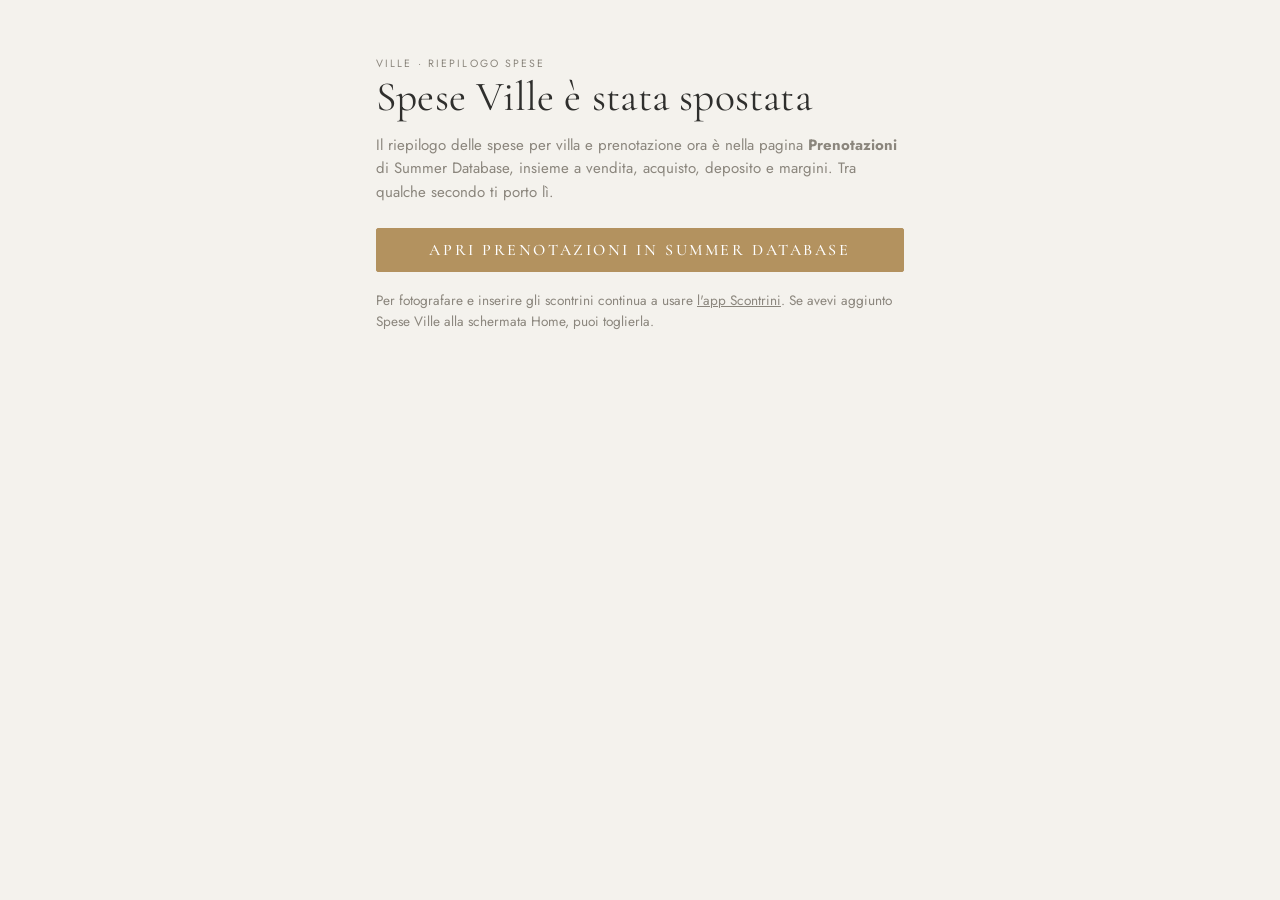
==== commit 4646e9e2: "Allineamento a Summer Database (16/11): Spese Ville dismessa, categoria Danni villa, restituzione de" ====
--- a/consulta/index.html
+++ b/consulta/index.html
@@ -2,273 +2,27 @@
 <html lang="it">
 <head>
 <meta charset="utf-8">
-<meta name="viewport" content="width=device-width, initial-scale=1, viewport-fit=cover">
-<title>Spese Ville</title>
-<link rel="manifest" href="manifest.json">
+<meta name="viewport" content="width=device-width, initial-scale=1">
+<title>Spese Ville · spostata in Summer Database</title>
+<meta name="robots" content="noindex">
+<!-- L'app Spese Ville è stata dismessa (16/11/2026): la sostituisce la pagina Prenotazioni di Summer Database. -->
+<meta http-equiv="refresh" content="4; url=https://paolobellina-lab.github.io/summer-database/#prenotazioni">
 <meta name="theme-color" content="#ffffff">
-<meta name="apple-mobile-web-app-capable" content="yes">
-<meta name="apple-mobile-web-app-title" content="Spese Ville">
-<link rel="apple-touch-icon" href="../shared/icona-consulta-512.png">
-<link rel="icon" href="../shared/icona-consulta-192.png">
 <link rel="preconnect" href="https://fonts.googleapis.com"><link rel="preconnect" href="https://fonts.gstatic.com" crossorigin>
 <link href="https://fonts.googleapis.com/css2?family=Cormorant+Garamond:wght@300;400;500;600&family=Jost:wght@300;400;500&display=swap" rel="stylesheet">
 <link rel="stylesheet" href="../shared/style.css">
 <script src="../shared/tema.js"></script>
 </head>
 <body>
-<div id="config-warning" class="banner" hidden>Manca la configurazione di Firebase: compila il file <b>firebase-config.js</b> (vedi LEGGIMI).</div>
-
-<section id="login" class="login" hidden>
-  <button class="theme-btn" type="button" data-tema aria-label="Cambia tema"></button>
-  <form class="card">
-    <span class="eyebrow">Ville · Riepilogo</span>
-    <h1>Spese ville</h1>
-    <p class="muted" style="margin:4px 0 0">Consultazione scontrini · accedi con il tuo account Google</p>
-    <button class="btn primary" type="button" id="google-login">Accedi con Google</button>
-    <p class="err"></p>
-  </form>
-</section>
-
-<div id="app" hidden>
-  <header class="topbar">
-    <div class="brand"><div><span class="eyebrow">Ville · Riepilogo</span><h1>Spese ville</h1></div></div>
-    <div class="actions">
-      <button class="theme-btn" type="button" data-tema aria-label="Cambia tema"></button>
-      <button class="link" data-logout>Esci</button>
-    </div>
-  </header>
-  <main>
-    <div class="card filters">
-      <label>Villa<select id="fv"></select></label>
-      <label>Periodo
-        <select id="fp">
-          <option value="tutto">Tutto</option>
-          <option value="mese">Questo mese</option>
-          <option value="3m">Ultimi 3 mesi</option>
-          <option value="anno" selected>Quest'anno</option>
-          <option value="annoprec">Anno scorso</option>
-          <option value="custom">Scegli date…</option>
-        </select>
-      </label>
-      <label id="l-da" hidden>Dal<input type="date" id="fda"></label>
-      <label id="l-a" hidden>Al<input type="date" id="fa"></label>
-      <label class="wide">Cerca<input id="fq" type="search" placeholder="Motivo, categoria o ospite"></label>
-      <div class="wide row no-print">
-        <button class="btn" type="button" id="espandi">Espandi tutto</button>
-        <button class="btn" type="button" id="csv">Esporta per Excel</button>
-        <button class="btn" type="button" id="stampa">Stampa</button>
-      </div>
-    </div>
-
-    <div class="card summary">
-      <div><strong id="s-tot">€ 0,00</strong><span>Totale spese</span></div>
-      <div><strong id="s-n">0</strong><span>Scontrini</span></div>
-      <div><strong id="s-p">0</strong><span>Prenotazioni</span></div>
-    </div>
-
-    <div id="out"></div>
-  </main>
+<div class="home">
+  <span class="eyebrow">Ville · Riepilogo spese</span>
+  <h1 style="margin-bottom:12px">Spese Ville è stata spostata</h1>
+  <p class="muted" style="margin:0 0 24px">Il riepilogo delle spese per villa e prenotazione ora è nella pagina
+    <strong>Prenotazioni</strong> di Summer Database, insieme a vendita, acquisto, deposito e margini.
+    Tra qualche secondo ti porto lì.</p>
+  <a class="btn primary" style="width:100%" href="https://paolobellina-lab.github.io/summer-database/#prenotazioni">Apri Prenotazioni in Summer Database</a>
+  <p class="muted" style="margin-top:18px;font-size:.85rem">Per fotografare e inserire gli scontrini continua a usare
+    <a href="../scontrini/" style="color:inherit">l'app Scontrini</a>. Se avevi aggiunto Spese Ville alla schermata Home, puoi toglierla.</p>
 </div>
-
-<dialog id="dlg">
-  <div class="dlg-head">
-    <div><strong id="dlg-title"></strong><div class="muted" id="dlg-sub" style="font-size:.85rem"></div></div>
-    <div class="row">
-      <a class="btn" id="dlg-down" download>Scarica</a>
-      <button class="btn" type="button" id="dlg-close">Chiudi</button>
-    </div>
-  </div>
-  <div class="dlg-body"><img id="dlg-img" alt="Foto dello scontrino"><p id="dlg-msg" class="muted"></p></div>
-</dialog>
-<div id="toast" class="toast" hidden></div>
-
-<script type="module">
-import {
-  db, setupAuth, listen, doc, getDoc, COLL, normVilla, normPren, trovaPren,
-  euro, dataIt, dataBreve, isoLocale, esc, toast
-} from "../shared/firebase.js";
-
-const $ = (id) => document.getElementById(id);
-let ville = [], pren = [], scontrini = [], unsubs = [], ordinati = [];
-const aperti = new Set();   // gruppi aperti, mantenuti tra un aggiornamento e l'altro
-
-setupAuth({
-  onLogin() {
-    unsubs = [
-      listen(COLL.ville, (v) => { ville = v.map(normVilla).sort((a, b) => a.nome.localeCompare(b.nome, "it", { numeric: true })); renderFiltroVille(); render(); }),
-      listen(COLL.prenotazioni, (p) => { pren = p.map(normPren).filter((x) => x.villaId && x.checkIn); render(); }),
-      listen("scontrini", (s) => { scontrini = s; render(); }),
-    ];
-  },
-  onLogout() { unsubs.forEach((u) => u()); unsubs = []; },
-});
-
-/* ---------- Filtri ---------- */
-function renderFiltroVille() {
-  const cur = $("fv").value;
-  $("fv").innerHTML = `<option value="">Tutte le ville</option>` +
-    ville.map((v) => `<option value="${v.id}">${esc(v.nome)}</option>`).join("");
-  $("fv").value = ville.some((v) => v.id === cur) ? cur : "";
-}
-["fv", "fda", "fa"].forEach((id) => ($(id).onchange = render));
-$("fq").oninput = render;
-$("fp").onchange = () => {
-  const c = $("fp").value === "custom";
-  $("l-da").hidden = $("l-a").hidden = !c;
-  render();
-};
-function periodo() {
-  const t = new Date(), y = t.getFullYear();
-  switch ($("fp").value) {
-    case "mese": return [isoLocale(new Date(y, t.getMonth(), 1)), null];
-    case "3m": return [isoLocale(new Date(y, t.getMonth() - 2, 1)), null];
-    case "anno": return [`${y}-01-01`, null];
-    case "annoprec": return [`${y - 1}-01-01`, `${y - 1}-12-31`];
-    case "custom": return [$("fda").value || null, $("fa").value || null];
-    default: return [null, null];
-  }
-}
-
-/* ---------- Raggruppamento: villa → prenotazione → scontrini ---------- */
-function render() {
-  const [da, a] = periodo();
-  const q = $("fq").value.trim().toLowerCase();
-  const vf = $("fv").value;
-  const prenById = new Map();
-  const prenDi = (s) => { const p = trovaPren(s, pren); if (p) prenById.set(p.id, p); return p; };
-
-  const righe = scontrini.filter((s) => {
-    if (vf && s.villaId !== vf) return false;
-    if (da && s.data < da) return false;
-    if (a && s.data > a) return false;
-    if (q) {
-      const p = prenDi(s);
-      const testo = `${s.motivo} ${s.categoria} ${p?.ospite || ""}`.toLowerCase();
-      if (!testo.includes(q)) return false;
-    }
-    return true;
-  });
-
-  // villaId -> Map(prenId|"" -> [scontrini])
-  const perVilla = new Map();
-  for (const s of righe) {
-    const pid = prenDi(s)?.id || "";
-    if (!perVilla.has(s.villaId)) perVilla.set(s.villaId, new Map());
-    const g = perVilla.get(s.villaId);
-    if (!g.has(pid)) g.set(pid, []);
-    g.get(pid).push(s);
-  }
-
-  const nomeVilla = (id) => ville.find((v) => v.id === id)?.nome || "Villa " + id;
-  const villeOrd = [...perVilla.keys()].sort((x, y) => nomeVilla(x).localeCompare(nomeVilla(y), "it"));
-  const somma = (l) => l.reduce((t, s) => t + (Number(s.importo) || 0), 0);
-  const unSolo = !!vf;
-
-  ordinati = [];
-  let html = "", nPren = 0;
-  for (const vid of villeOrd) {
-    const gruppi = perVilla.get(vid);
-    const pids = [...gruppi.keys()].filter(Boolean)
-      .sort((x, y) => prenById.get(y).checkIn.localeCompare(prenById.get(x).checkIn)); // più recenti in alto
-    if (gruppi.has("")) pids.push("");
-    nPren += pids.filter(Boolean).length;
-    const totVilla = somma([...gruppi.values()].flat());
-
-    html += `<div class="villa-head"><h2>${esc(nomeVilla(vid))}</h2><span class="amount">${euro(totVilla)}</span></div>`;
-    for (const pid of pids) {
-      const lista = gruppi.get(pid).sort((x, y) => x.data.localeCompare(y.data));
-      const p = prenById.get(pid);
-      const key = vid + "|" + pid;
-      const open = aperti.has(key) || (unSolo && pids.length <= 3);
-      const cats = {};
-      lista.forEach((s) => (cats[s.categoria] = (cats[s.categoria] || 0) + Number(s.importo)));
-      lista.forEach((s) => ordinati.push({ s, villa: nomeVilla(vid), p }));
-
-      html += `<details class="card group ${p ? "" : "generale"}" data-key="${esc(key)}" ${open ? "open" : ""}>
-        <summary>
-          <div class="item-main">
-            <strong>${p ? esc(p.ospite) : "Spese generali della villa"}</strong>
-            <span class="muted">${p ? `${dataBreve(p.checkIn)} → ${dataBreve(p.checkOut)}${p.nonInCalendario ? " (non più in calendario)" : ""} · ` : "Non legate a una prenotazione · "}${lista.length} ${lista.length === 1 ? "scontrino" : "scontrini"}</span>
-          </div>
-          <span class="amount">${euro(somma(lista))}</span>
-        </summary>
-        <div class="group-body">
-          <div class="cats">${Object.entries(cats).sort((x, y) => y[1] - x[1])
-            .map(([c, t]) => `<span>${esc(c)} ${euro(t)}</span>`).join("")}</div>
-          ${lista.map((s) => `<div class="rc">
-            <span class="d">${dataIt(s.data)}</span>
-            <div class="m">${esc(s.motivo)}<small>${esc(s.categoria)} · ${esc(s.creatoDa || "")}</small></div>
-            <span class="amount">${euro(s.importo)}</span>
-            <button class="thumb" type="button" data-foto="${s.id}" ${s.hasFoto ? "" : "disabled"} title="${s.hasFoto ? "Vedi foto" : "Nessuna foto"}" aria-label="Vedi foto">${s.hasFoto ? "🧾" : "–"}</button>
-          </div>`).join("")}
-        </div>
-      </details>`;
-    }
-  }
-
-  $("out").innerHTML = html || `<p class="muted center" style="padding:30px 0">Nessuno scontrino per questi filtri.</p>`;
-  $("s-tot").textContent = euro(somma(righe));
-  $("s-n").textContent = righe.length;
-  $("s-p").textContent = nPren;
-}
-
-$("out").addEventListener("toggle", (e) => {
-  const k = e.target.dataset?.key;
-  if (k) e.target.open ? aperti.add(k) : aperti.delete(k);
-}, true);
-$("espandi").onclick = () => {
-  const tutti = [...document.querySelectorAll("details.group")];
-  const apri = tutti.some((d) => !d.open);
-  tutti.forEach((d) => (d.open = apri));
-  $("espandi").textContent = apri ? "Comprimi tutto" : "Espandi tutto";
-};
-$("stampa").onclick = () => {
-  document.querySelectorAll("details.group").forEach((d) => (d.open = true));
-  setTimeout(() => window.print(), 50);
-};
-
-/* ---------- Foto ---------- */
-$("out").addEventListener("click", async (e) => {
-  const b = e.target.closest("[data-foto]");
-  if (!b) return;
-  const s = scontrini.find((x) => x.id === b.dataset.foto);
-  const p = trovaPren(s, pren);
-  $("dlg-title").textContent = `${euro(s.importo)} · ${dataIt(s.data)}`;
-  $("dlg-sub").textContent = `${ville.find((v) => v.id === s.villaId)?.nome || ""} · ${p ? p.ospite : "spesa generale"} · ${s.motivo}`;
-  $("dlg-img").hidden = true;
-  $("dlg-down").hidden = true;
-  $("dlg-msg").textContent = "Caricamento…";
-  $("dlg").showModal();
-  try {
-    const d = await getDoc(doc(db, "scontrini_foto", s.id));
-    if (!d.exists()) { $("dlg-msg").textContent = "Foto non trovata."; return; }
-    $("dlg-img").src = d.data().img;
-    $("dlg-img").hidden = false;
-    $("dlg-msg").textContent = "";
-    $("dlg-down").href = d.data().img;
-    $("dlg-down").download = `scontrino_${s.data}_${s.id.slice(0, 6)}.jpg`;
-    $("dlg-down").hidden = false;
-  } catch (x) { $("dlg-msg").textContent = "Errore: " + x.message; }
-});
-$("dlg-close").onclick = () => $("dlg").close();
-$("dlg").onclick = (e) => { if (e.target === $("dlg")) $("dlg").close(); };
-
-/* ---------- Esporta CSV (si apre con Excel) ---------- */
-$("csv").onclick = () => {
-  if (!ordinati.length) return toast("Niente da esportare");
-  const cella = (v) => `"${String(v ?? "").replace(/"/g, '""')}"`;
-  const righe = [["Villa", "Prenotazione", "Check-in", "Check-out", "Data scontrino", "Categoria", "Motivo", "Importo", "Inserito da"]];
-  for (const { s, villa, p } of ordinati) righe.push([
-    villa, p ? p.ospite : "Spese generali", p ? dataIt(p.checkIn) : "", p ? dataIt(p.checkOut) : "",
-    dataIt(s.data), s.categoria, s.motivo, Number(s.importo).toFixed(2).replace(".", ","), s.creatoDa,
-  ]);
-  const testo = "﻿" + righe.map((r) => r.map(cella).join(";")).join("\r\n");
-  const a = document.createElement("a");
-  a.href = URL.createObjectURL(new Blob([testo], { type: "text/csv;charset=utf-8" }));
-  a.download = `spese-ville_${isoLocale(new Date())}.csv`;
-  a.click();
-  setTimeout(() => URL.revokeObjectURL(a.href), 1000);
-};
-</script>
 </body>
 </html>
--- a/shared/style.css
+++ b/shared/style.css
@@ -237,3 +237,45 @@
 }
 /* Note sotto i campi: testo normale, non maiuscolo */
 label small { display: block; margin-top: 6px; text-transform: none; letter-spacing: normal; font-size: .8rem; }
+/* Schede prenotazioni */
+/* Sezioni in alto (Scontrini / Schede prenotazioni) */
+.sezioni { display: flex; align-items: baseline; gap: 20px; flex-wrap: wrap; }
+.sezioni button {
+  border: 0; background: none; padding: 0 0 2px; margin: 0; cursor: pointer; color: var(--muted);
+  font: 400 1.85rem/1.15 var(--serif); letter-spacing: .005em; border-bottom: 1px solid transparent;
+}
+.sezioni button.on { color: var(--ink); border-bottom-color: var(--accent); }
+.sezioni button:not(.on):hover { color: var(--ink); }
+.sezioni .corto { display: none; }
+@media (max-width: 480px) {
+  .sezioni { gap: 14px; }
+  .sezioni button { font-size: 1.4rem; }
+  .sezioni .lungo { display: none; } .sezioni .corto { display: inline; }
+  .topbar .theme-btn span { display: none; }
+}
+.scheda > * + * { margin-top: 16px; }
+.scheda-head { display: flex; justify-content: space-between; align-items: flex-start; gap: 12px; }
+.scheda-head h3 { font-size: 1.6rem; font-weight: 400; }
+.badge {
+  flex: none; font-size: .62rem; letter-spacing: .16em; text-transform: uppercase; color: var(--accent-ink);
+  background: var(--accent); padding: 5px 9px; border-radius: var(--radius);
+}
+.scheda-date { display: grid; grid-template-columns: 1fr 1fr auto; gap: 14px; padding: 14px 0; border-top: 1px solid var(--line); border-bottom: 1px solid var(--line); }
+.scheda-date strong { display: block; font-family: var(--serif); font-weight: 500; font-size: 1.15rem; }
+.scheda-date em { display: block; font-style: normal; font-size: .78rem; color: var(--accent-dark); margin-top: 2px; }
+.scheda-date > div:last-child { text-align: right; }
+.servizi { list-style: none; margin: 0; padding: 0; display: grid; gap: 6px; }
+.servizi li { padding: 8px 12px; background: var(--bg); border-left: 2px solid var(--accent); }
+.servizi li b { font-weight: 500; }
+.servizi li span { display: block; font-size: .85rem; color: var(--muted); margin-top: 2px; white-space: pre-line; }
+.scheda-blocco p { margin: 0; }
+.scheda-note { white-space: pre-line; }
+.scheda-piede { display: flex; justify-content: space-between; align-items: center; gap: 10px; flex-wrap: wrap; }
+.scheda-piede .btn { font-size: .85rem; padding: 10px 14px; }
+@media (max-width: 420px) {
+  .scheda-date { grid-template-columns: 1fr 1fr; }
+  .scheda-date > div:last-child { grid-column: 1 / -1; text-align: left; }
+}
+.campo { display: block; font-size: .64rem; letter-spacing: .16em; text-transform: uppercase; color: var(--muted); margin-bottom: 4px; }
+/* Restituzione del deposito di sicurezza: importo con il meno, non è una spesa */
+.amount.rest { color: var(--teal); }
